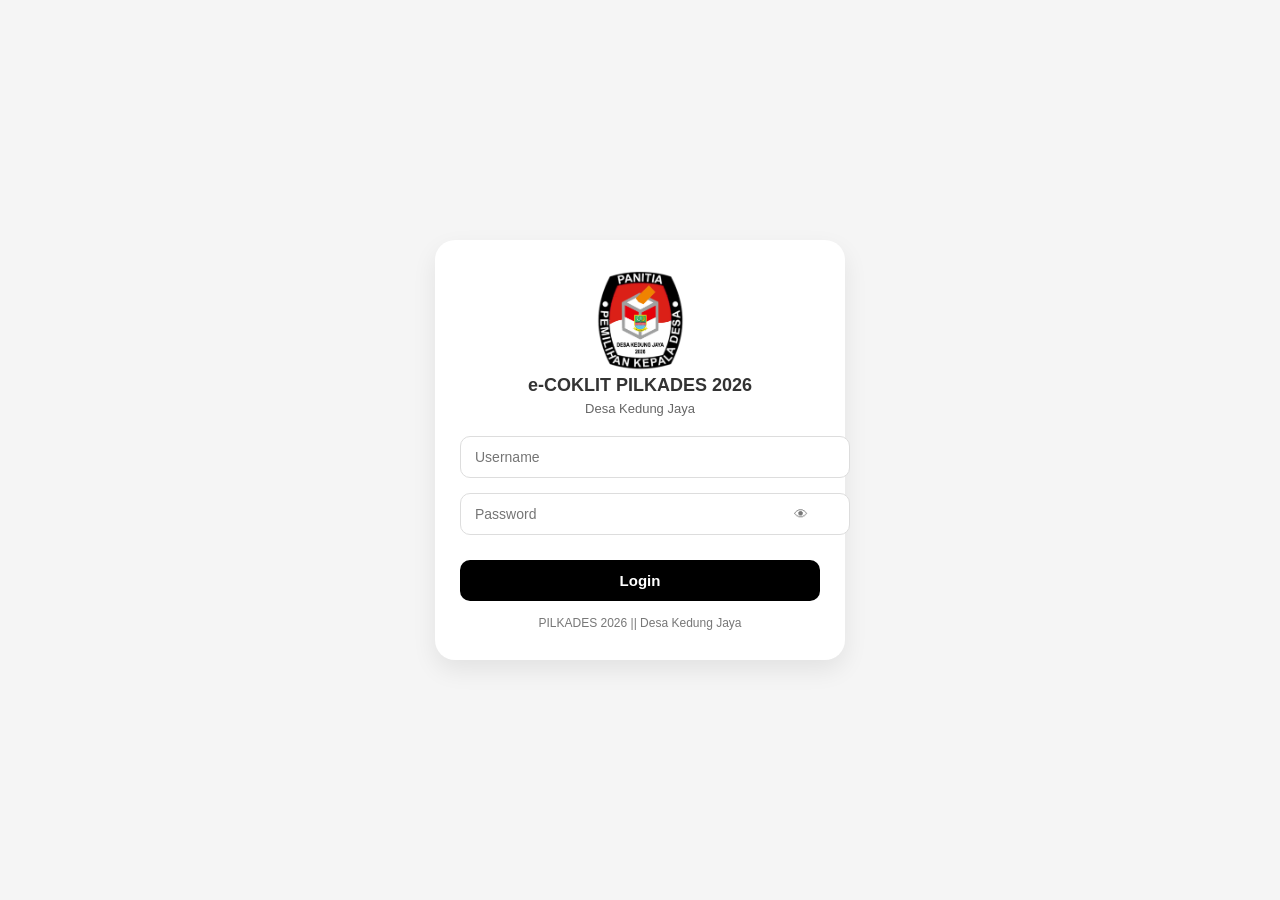
==== index.html @ 1c73fb92 "UPDATE" ====
<!doctype html>
<html lang="id">
  <head>
    <meta charset="utf-8" />
    <meta name="viewport" content="width=device-width, initial-scale=1" />

    <title>Database & e-COKLIT</title>

    <link rel="stylesheet" href="./style_coklit.css" />
    <link rel="stylesheet" href="./style_validasi.css" />

    <script src="api.js"></script>
  </head>

  <body class="login-mode">
    <!-- LOGIN -->
    <div id="loginWrapper">
      <div class="login-card">
        <div class="login-logo">
          <img src="logoPilkades.png" style="width: 100%" />
        </div>

        <div class="login-title">e-COKLIT PILKADES 2026</div>

        <div class="login-subtitle">Desa Kedung Jaya</div>

        <div class="login-input">
          <input id="username" type="text" placeholder="Username" />
        </div>

        <div class="login-input">
          <input id="password" type="password" placeholder="Password" />
          <span class="eye" onclick="togglePassword()">👁</span>
        </div>

        <button id="loginBtn" onclick="login()">Login</button>

        <div
          id="loginError"
          style="color: #dc2626; font-size: 12px; text-align: center"
        ></div>

        <div class="login-footer">PILKADES 2026 || Desa Kedung Jaya</div>
      </div>
    </div>

    <!-- APP -->
    <div id="appSection" style="display: none">
      <div id="layout"></div>
      <div id="modalLayout"></div>
      <div id="modalValidasi"></div>
    </div>

    <!-- JS MODULE -->
    <script src="state.js"></script>
    <script src="wilayah.js"></script>
    <script src="modal.js"></script>
    <script src="utils.js"></script>
    <script src="summary.js"></script>
    <script src="kk.js"></script>
    <script src="validation.js"></script>
    <script src="tervalidasi.js"></script>
    <script src="cetak_undangan.js"></script>
    <script src="petugas.js"></script>
    <script src="config.js"></script>
    <script src="anggota.js"></script>

    <!-- =========================
LOADER HTML (FIX)
========================= -->
    <script>
      function loadHTML(id, file, callback) {
        fetch(file)
          .then((res) => res.text())
          .then((html) => {
            document.getElementById(id).innerHTML = html;
            if (callback) callback();
          });
      }
    </script>

    <!-- =========================
APP LOGIC
========================= -->
    <script>
      /* =========================
SESSION
========================= */
      function checkSession() {
        const session = localStorage.getItem("userSession");

        if (session) {
          // 🔥 MATIKAN MODE LOGIN
          document.body.classList.remove("login-mode");

          loginWrapper.style.display = "none";
          appSection.style.display = "block";

          loadHTML("layout", "layout.html", () => {
            renderUser();

            loadHTML("modalLayout", "modal_layout.html", () => {
              loadHTML("modalValidasi", "modal_validasi.html", () => {
                console.log("🔥 SEMUA MODAL LOADED");
                initApp();
              });
            });
          });
        } else {
          // 🔥 AKTIFKAN MODE LOGIN
          document.body.classList.add("login-mode");

          loginWrapper.style.display = "flex"; // 🔥 bukan block
          appSection.style.display = "none";
        }
      }

      /* =========================
LOGIN
========================= */
      function login() {
        const user = username.value.trim();
        const pass = password.value.trim();

        const btn = loginBtn;
        const err = loginError;

        err.innerText = "";

        // VALIDASI
        if (!user || !pass) {
          err.innerText = "Username & password wajib";
          return;
        }

        // LOADING
        btn.innerHTML = "Loading...";
        btn.disabled = true;

        // DEBUG (hapus kalau sudah aman)
        console.log("LOGIN:", user, pass);

        apiGet("login", {
          username: user,
          password: pass,
        })
          .then((res) => {
            console.log("RESPONSE:", res);

            btn.innerHTML = "Login";
            btn.disabled = false;

            // HANDLE ERROR RESPONSE
            if (!res || res.success === undefined) {
              err.innerText = "Response tidak valid";
              return;
            }

            if (res.success) {
              // SIMPAN SESSION
              localStorage.setItem("userSession", JSON.stringify(res.user));

              // OPTIONAL: kasih delay dikit biar smooth
              setTimeout(() => {
                checkSession();
              }, 300);
            } else {
              err.innerText = "Username atau password salah";
            }
          })
          .catch((e) => {
            console.error("LOGIN ERROR:", e);

            btn.innerHTML = "Login";
            btn.disabled = false;

            err.innerText = "Server error";
          });
      }

      /* =========================
RENDER USER
========================= */
      function renderUser() {
        const session = JSON.parse(localStorage.getItem("userSession") || "{}");

        if (session.username) {
          const el = document.getElementById("userInfo");

          if (el) {
            el.innerText = `👤 ${session.username} (${session.role}) | RW ${session.rw} RT ${session.rt}`;
          }

          // 🔥 BATASI MENU UNTUK PETUGAS
          setTimeout(() => {
            if (session.role !== "ADMIN") {
              // ❌ sembunyikan menu petugas
              const menuPetugas = document.getElementById("menuPetugas");
              if (menuPetugas) menuPetugas.style.display = "none";

              // ❌ (opsional) sembunyikan pengaturan
              const menuPengaturan = document.getElementById("menuPengaturan");
              if (menuPengaturan) menuPengaturan.style.display = "none";
            }
          }, 300); // tunggu layout load dulu
        }
      }

      /* =========================
INIT APP (LOAD DATA)
========================= */
      function initApp() {
        apiGet("getSummary").then((res) => {
          if (!res) return;

          if (sm_total) sm_total.innerText = res.total || 0;
          if (sm_laki) sm_laki.innerText = res.laki || 0;
          if (sm_perempuan) sm_perempuan.innerText = res.perempuan || 0;

          if (sm_asli) sm_asli.innerText = res.asli || 0;
          if (sm_domisili) sm_domisili.innerText = res.domisili || 0;
          if (sm_kos) sm_kos.innerText = res.kos || 0;
        });
      }

      /* =========================
LOGOUT
========================= */
      function logout() {
        if (!confirm("Yakin logout?")) return;

        localStorage.removeItem("userSession");
        checkSession();
      }

      /* =========================
INIT
========================= */
      document.addEventListener("DOMContentLoaded", () => {
        checkSession();

        password.addEventListener("keypress", (e) => {
          if (e.key === "Enter") login();
        });
      });
    </script>

    <script>
      function togglePassword() {
        const input = document.getElementById("password");
        input.type = input.type === "password" ? "text" : "password";
      }
    </script>
  </body>
</html>
---- style_coklit.css ----
/* ======================
APP BASE
====================== */

html,
body {
  height: 100%;
  margin: 0;
  font-family: "Segoe UI", sans-serif;
  background: #f3f4f6;
  color: #333;
  overflow-x: hidden;
  overflow-y: auto;
}

/* ======================
HEADER
====================== */

.app-header {
  background: #d8232a;
  color: white;
  padding: 14px;
  display: flex;
  align-items: center;
  gap: 10px;
  box-shadow: 0 3px 10px rgba(0, 0, 0, 0.25);

  position: sticky;
  top: 0;
  z-index: 1000;
}

.app-left img {
  height: 42px;
}

.app-title {
  font-weight: 700;
  font-size: 15px;
  line-height: 1.2;
}

.app-title span {
  display: block;
  font-weight: 400;
  font-size: 11px;
  opacity: 0.9;
}

.app-user {
  margin-left: auto;
  font-size: 12px;
}

/* ======================
CONTENT
====================== */

.app-content {
  padding: 12px;
}

/* ======================
CARD
====================== */

.card {
  background: white;
  border-radius: 12px;
  padding: 14px;
  margin-bottom: 12px;
  box-shadow:
    0 1px 2px rgba(0, 0, 0, 0.08),
    0 4px 12px rgba(0, 0, 0, 0.08);
}

.card-search {
  padding: 16px;
}

.card-search h3 {
  margin-bottom: 10px;
}

.card-table {
  margin-top: 16px;
}

.search-row {
  display: flex;

  gap: 8px;
}

.search-row input {
  flex: 1;
}

.search-row button {
  width: 70px;
}

.header {
  display: flex;
  align-items: center;
  justify-content: space-between;
  margin-bottom: 8px;
}

.header h1 {
  font-size: 14px;
  margin: 0;
}

.lead {
  font-size: 11px;
  color: #777;
}

/* ======================
INPUT
====================== */

input,
select,
textarea {
  width: 100%;
  padding: 8px;
  border-radius: 8px;
  border: 1px solid #d1d5db;
  font-size: 12px;
}

input:focus,
select:focus {
  outline: none;
  border-color: #d8232a;
  box-shadow: 0 0 0 2px rgba(216, 35, 42, 0.15);
}

/* ======================
BUTTON
====================== */

.btn {
  background: linear-gradient(135deg, #d8232a, #ef4444);
  color: white;
  box-shadow: 0 6px 14px rgba(216, 35, 42, 0.3);
  transition: 0.2s;

  border: none;

  padding: 10px 14px;
  border-radius: 8px;

  font-size: 14px;
  cursor: pointer;
}

.btn.ghost {
  background: white;
  border: 1px solid #d8232a;
  color: #d8232a;
}

.btn:hover {
  opacity: 0.9;
  transform: translateY(-1px);
  transform: translateY(-1px);
  box-shadow: 0 8px 18px rgba(216, 35, 42, 0.4);
}

.btn:active {
  transform: scale(0.97);
}

/* ======================
TABLE
====================== */

.table-wrap {
  overflow: auto;
}

.table-wrap {
  overflow: auto;
}

table {
  width: 100%;
  border-collapse: collapse;
  font-size: 14px;
}

thead th {
  font-size: 15px;
  font-weight: 600;
}

tbody td {
  font-size: 14px;
}

th,
td {
  padding: 10px 12px;
  border-bottom: 1px solid #eee;
}

thead {
  background: #d8232a;
  color: white;
}

/* ======================
PAGINATION
====================== */

.pagination {
  display: flex;
  justify-content: center;
  gap: 6px;
  margin-top: 8px;
}

.pagination button {
  background: #d8232a;
  color: white;
  border: none;
  padding: 5px 8px;
  border-radius: 6px;
  font-size: 11px;
}

/* ======================
MODAL
====================== */

.modal-overlay {
  position: fixed;
  top: 0;
  left: 0;
  width: 100%;
  height: 100%;
  backdrop-filter: blur(6px);
  background: rgba(0, 0, 0, 0.35);
  display: flex;
  align-items: center;
  justify-content: center;
  z-index: 999;
}

.modal-premium {
  background: white;
  border-radius: 18px;
  box-shadow: 0 20px 40px rgba(0, 0, 0, 0.25);
  animation: modalPop 0.25s ease;
  width: 95%;
  max-width: 420px;
  overflow: hidden;
}

.modal-premium {
  border-radius: 18px;
}

.modal-premium-header {
  background: linear-gradient(135deg, #d8232a, #ef4444);
  color: white;
  padding: 14px 16px;
  display: flex;
  justify-content: space-between;
  font-size: 15px;
  font-weight: 600;
  letter-spacing: 0.3px;
}

.modal-premium-body {
  padding: 14px;
  max-height: 70vh;
  overflow: auto;
}

.modal-premium-footer {
  display: flex;
  gap: 8px;
  padding: 12px;
}

.modal-premium-footer select {
  flex: 1;
}

.modal-premium-footer .btn {
  padding: 10px 14px;
  border-radius: 10px;
  font-weight: 600;
}

/* ======================
SUMMARY GRID (E-COKLIT)
====================== */

.summary-grid {
  background: linear-gradient(135deg, #f7e6cd 0%, #efd2ab 50%, #e8c297 100%);
  border-radius: 18px;
  padding: 16px;
  display: grid;
  grid-template-columns: 1fr 1fr;
  gap: 16px;
  position: relative;
  overflow: hidden;
  box-shadow: 0 4px 12px rgba(0, 0, 0, 0.08);
}

/* BACKGROUND SHAPE */

.summary-grid::before {
  content: "";
  position: absolute;
  width: 300px;
  height: 300px;
  background: radial-gradient(
    circle,
    rgba(255, 255, 255, 0.35) 0%,
    rgba(255, 255, 255, 0.15) 40%,
    transparent 70%
  );
  top: -120px;
  right: -120px;
  border-radius: 50%;
}

.summary-grid::after {
  content: "";
  position: absolute;
  width: 260px;
  height: 260px;
  background: radial-gradient(
    circle,
    rgba(255, 255, 255, 0.3) 0%,
    rgba(255, 255, 255, 0.1) 40%,
    transparent 70%
  );
  bottom: -120px;
  left: -120px;
  border-radius: 50%;
}

.summary-grid * {
  position: relative;
  z-index: 2;
}

/* ======================
SUMMARY COLUMN
====================== */

.summary-column {
  background: linear-gradient(135deg, #f8e8cf 0%, #efd6b3 50%, #e9c79b 100%);
  border-radius: 16px;
  padding: 16px;
  position: relative;
  overflow: hidden;
  box-shadow: 0 6px 14px rgba(0, 0, 0, 0.08);
}

.summary-column h3 {
  margin-bottom: 10px;
}

/* ======================
SUMMARY LIST
====================== */

.summary-list {
  display: flex;
  flex-direction: column;
  gap: 10px;
}

/* ======================
SUMMARY ITEM
====================== */

.summary-item {
  display: flex;
  align-items: center;
  justify-content: space-between;
  padding: 10px 12px;
  background: #f3f4f6;
  border-radius: 8px;
  font-size: 14px;
}

.summary-item .icon {
  font-size: 18px;
  margin-right: 8px;
}

.summary-item .label {
  flex: 1;
  margin-left: 6px;
}

.summary-item .value {
  font-weight: 700;
  font-size: 16px;
  color: #111;
}

.header-kk {
  display: flex;

  justify-content: space-between;

  align-items: center;

  margin-bottom: 12px;
}

.header-kk h2 {
  margin: 0;
  font-size: 18px;
}

.header-kk p {
  margin: 2px 0 0 0;
  font-size: 12px;
  color: #777;
}

.btn-primary {
  background: #d8232a;

  color: white;

  border: none;

  padding: 8px 14px;

  border-radius: 8px;

  cursor: pointer;
}

.summary-grid {
  margin-top: 10px;

  margin-bottom: 16px;
}

.container {
  padding: 14px;
}

/* ======================
MOBILE
====================== */

.app-wrapper {
  width: 100%;
  max-width: 420px;
  margin: auto;

  background: #f3f4f6;
  min-height: 100vh;

  box-shadow: 0 0 20px rgba(0, 0, 0, 0.15);

  display: flex;
  flex-direction: column;
}

/* ======================
TABLET
====================== */

@media (min-width: 600px) {
  .app-wrapper {
    max-width: 700px;
  }
}

/* ======================
DESKTOP
====================== */

@media (min-width: 1024px) {
  .app-wrapper {
    max-width: 1000px;
  }
}

/* ======================
TABLE IMPROVEMENT
====================== */

tbody tr:hover {
  background: #fafafa;
}

/* ======================
BUTTON HOVER
====================== */

.btn:hover {
  opacity: 0.9;
}

.btn.ghost:hover {
  background: #fff5f5;
}

/* ======================
READONLY FIELD
====================== */

.readonly-field {
  background: #f9fafb;
  color: #666;
}

/* ======================
MODAL TITLE FLEX
====================== */

.modal-title-flex {
  display: flex;
  align-items: center;
  gap: 8px;
}

.modal-icon {
  width: 30px;
  height: 30px;
  border-radius: 50%;
  display: flex;
  align-items: center;
  justify-content: center;
  background: white;
  color: #d8232a;
  font-size: 16px;
}

/* ======================
LOADING OVERLAY
====================== */

.loading-overlay {
  position: fixed;
  top: 0;
  left: 0;
  width: 100%;
  height: 100%;
  background: rgba(255, 255, 255, 0.85);
  display: none;
  align-items: center;
  justify-content: center;
  z-index: 2000;
}

/* ======================
LOADER
====================== */

.loader {
  width: 36px;
  height: 36px;
  border: 4px solid #eee;
  border-top: 4px solid #d8232a;
  border-radius: 50%;
  animation: spin 0.8s linear infinite;
}

@keyframes spin {
  to {
    transform: rotate(360deg);
  }
}

/* ======================
TOAST SUCCESS
====================== */

.toast {
  position: fixed;

  top: 20px;
  right: 20px;

  background: #16a34a;
  color: white;

  padding: 10px 16px;

  border-radius: 8px;
  font-size: 13px;

  box-shadow: 0 6px 18px rgba(0, 0, 0, 0.25);

  opacity: 0;
  transform: translateY(-10px);

  transition: all 0.25s ease;

  z-index: 9999;
}

.toast.show {
  opacity: 1;
  transform: translateY(0);
}

/* ======================
SCROLL TABLE MOBILE
====================== */

.table-wrap {
  overflow-x: auto;
  -webkit-overflow-scrolling: touch;
}

/* ======================
MODAL ANIMATION
====================== */

.modal-premium {
  animation: modalPop 0.2s ease;
}

@keyframes modalPop {
  from {
    transform: scale(0.9);
    opacity: 0;
  }
  to {
    transform: scale(1);
    opacity: 1;
  }
}

/* ================= TAB MENU ================= */

.tab-menu {
  display: flex;
  gap: 10px;
  padding: 10px 14px;
  background: #f3f4f6;

  overflow-x: auto;
  white-space: nowrap;

  position: sticky;
  top: 80px;
  z-index: 900;
}
/* hide scrollbar chrome */
.tab-menu::-webkit-scrollbar {
  display: none;
}

/* ================= TAB BUTTON ================= */

.tab-btn {
  flex: 0 0 auto; /* tombol tidak mengecil */
  border: none;
  background: white;
  padding: 10px 16px;
  border-radius: 12px;
  cursor: pointer;
  font-size: 13px;
  font-weight: 600;
  color: #444;
  display: flex;
  align-items: center;
  gap: 6px;
  box-shadow: 0 2px 6px rgba(0, 0, 0, 0.08);
  transition: all 0.2s ease;
  scroll-snap-align: start; /* snap posisi */
}

/* hover */

.tab-btn:hover {
  background: #fff5f5;
  color: #d8232a;
  transform: translateY(-1px);
}

/* active */

.tab-btn.active {
  background: #d8232a;
  color: white;
  box-shadow: 0 6px 14px rgba(216, 35, 42, 0.35);
  transform: translateY(-1px);
}

/* ================= TAB CONTENT ================= */

.tab-content {
  display: none;
  animation: tabFade 0.25s ease;
}

.tab-content.active {
  display: block;
}

.tab-btn:active {
  transform: scale(0.96);
}

/* ================= ANIMATION ================= */

@keyframes tabFade {
  from {
    opacity: 0;
    transform: translateY(6px);
  }

  to {
    opacity: 1;
    transform: translateY(0);
  }
}

/* BADGE STATUS COKLIT */

.badge-selesai {
  background: #16a34a;
  color: white;
  font-size: 11px;
  padding: 4px 8px;
  border-radius: 6px;
  display: inline-block;
  font-weight: 600;
}

.badge-belum {
  background: #fee2e2;
  color: #dc2626;
  font-size: 11px;
  padding: 4px 8px;
  border-radius: 6px;
  display: inline-block;
  font-weight: 600;
}

.filter-validasi {
  display: flex;
  gap: 8px;
  margin-bottom: 10px;
}

.filter-btn {
  border: none;
  padding: 6px 10px;
  border-radius: 8px;
  background: #e5e7eb;
  font-size: 12px;
  cursor: pointer;
}

.filter-btn.active {
  background: #d8232a;
  color: white;
}

/* ======================
LOGIN SCREEN MODERN
====================== */
/* ================= LOGIN STYLE NEW ================= */

body.login-mode {
  background: #f5f5f5;
  margin: 0;
  height: 100vh;

  display: flex;
  align-items: center;
  justify-content: center;
}

body.login-mode #loginWrapper {
  flex: 1;
  display: flex !important;
  align-items: center;
  justify-content: center;
}

/* wrapper center */
#loginWrapper {
  flex: 1;
  display: flex;
  align-items: center;
  justify-content: center;
}

/* card */
.login-card {
  width: 100%;
  max-width: 360px;
  background: white;
  border-radius: 20px;
  padding: 30px 25px;
  box-shadow: 0 10px 25px rgba(0, 0, 0, 0.08);
  text-align: center;
}

/* logo */
.login-logo {
  width: 90px;
  height: 90px;
  margin: auto;
  margin-bottom: 15px;
  background: transparent;
  font-size: 40px;
}

/* title */
.login-title {
  font-size: 18px;
  font-weight: 700;
  margin-bottom: 5px;
}

/* subtitle */
.login-subtitle {
  font-size: 13px;
  color: #666;
  margin-bottom: 20px;
}

/* input wrapper */
.login-input {
  position: relative;
  margin-bottom: 15px;
}

/* input */
.login-input input {
  width: 100%;
  padding: 12px 14px;
  border-radius: 10px;
  border: 1px solid #ddd;
  font-size: 14px;
  outline: none;
}

/* focus */
.login-input input:focus {
  border-color: #999;
}

/* eye icon */
.login-input .eye {
  position: absolute;
  right: 12px;
  top: 50%;
  transform: translateY(-50%);
  cursor: pointer;
  font-size: 14px;
  color: #777;
}

/* button */
#loginBtn {
  width: 100%;
  padding: 12px;
  border-radius: 10px;
  border: none;
  background: black;
  color: white;
  font-size: 15px;
  font-weight: 600;
  margin-top: 10px;
  cursor: pointer;
}

#loginBtn:hover {
  opacity: 0.9;
}

/* footer */
.login-footer {
  font-size: 12px;
  color: #777;
  margin-top: 15px;
}

@keyframes loginPop {
  from {
    transform: translateY(20px);
    opacity: 0;
  }
  to {
    transform: translateY(0);
    opacity: 1;
  }
}

.login-logo img {
  width: 100%;
  max-width: 100px;
  margin: auto;
  display: block;
}

/* ======================
LOGIN BUTTON LOADING
====================== */

body.login-mode .login-card button.loading {
  pointer-events: none;
  opacity: 0.8;

  display: flex;
  align-items: center;
  justify-content: center;
  gap: 8px;

  margin: 0;
  height: auto; /* FIX */
}

.login-spinner {
  width: 16px;
  height: 16px;

  border: 2px solid rgba(255, 255, 255, 0.4);
  border-top: 2px solid white;

  border-radius: 50%;

  animation: spin 0.6s linear infinite;
}

@keyframes spin {
  to {
    transform: rotate(360deg);
  }
}
---- style_validasi.css ----
.validasi-card {
  background: white;
  border-radius: 12px;

  padding: 14px;
  margin-bottom: 12px;

  box-shadow: 0 3px 10px rgba(0, 0, 0, 0.1);
}

.validasi-card h4 {
  margin: 0 0 6px 0;
  font-size: 15px;
}

.validasi-info {
  font-size: 12px;
  color: #555;

  margin-bottom: 8px;
}

.validasi-footer {
  display: flex;
  justify-content: space-between;
  align-items: center;
}

/* ================= VALIDASI CARD PREMIUM ================= */

.validasi-card {
  background: white;
  border-radius: 14px;

  padding: 16px;
  margin-bottom: 14px;

  box-shadow: 0 6px 18px rgba(0, 0, 0, 0.08);
  border-left: 5px solid #d8232a;

  transition: 0.2s;
}

.validasi-card:hover {
  transform: translateY(-2px);
  box-shadow: 0 8px 24px rgba(0, 0, 0, 0.12);
}

.validasi-header {
  display: flex;
  align-items: center;
  gap: 10px;
  margin-bottom: 10px;
}

.validasi-avatar {
  width: 40px;
  height: 40px;
  border-radius: 50%;

  background: #ffe4e6;

  display: flex;
  align-items: center;
  justify-content: center;

  font-size: 20px;
}

.validasi-name {
  font-size: 16px;
  font-weight: 600;
  color: #222;
}

.validasi-grid {
  display: grid;
  grid-template-columns: 1fr 1fr;
  gap: 6px;

  font-size: 13px;
  color: #555;

  margin-bottom: 12px;
}

.badge-status {
  display: inline-block;

  padding: 4px 8px;

  border-radius: 6px;

  font-size: 11px;
  font-weight: 600;

  background: #fff1f2;
  color: #d8232a;
}

.btn-coklit {
  background: #d8232a;
  color: white;

  border: none;

  padding: 6px 12px;

  border-radius: 8px;

  font-size: 12px;

  cursor: pointer;
}

.btn-coklit:hover {
  opacity: 0.9;
}

/* ================= KK GROUP ================= */

.kk-group {
  background: white;
  border-radius: 14px;
  padding: 16px;
  margin-bottom: 18px;
  box-shadow: 0 6px 18px rgba(0, 0, 0, 0.08);
  border-left: 6px solid #d8232a;
}

.kk-header {
  display: flex;
  justify-content: space-between;
  align-items: center;
  margin-bottom: 10px;
}

.kk-title {
  font-weight: 700;
  font-size: 15px;
}

.kk-progress {
  font-size: 12px;
  color: #555;
}

.progress-bar {
  height: 6px;
  background: #eee;
  border-radius: 4px;
  overflow: hidden;
  margin-top: 4px;
}

.progress-fill {
  height: 100%;
  background: #d8232a;
}

/* ================= ANGGOTA ================= */

.anggota-item {
  display: flex;
  justify-content: space-between;
  align-items: center;
  padding: 10px;
  border-radius: 10px;
  background: #f9fafb;
  margin-top: 8px;
}

.anggota-info {
  font-size: 13px;
}

.anggota-name {
  font-weight: 600;
}

.search-validasi {
  margin-bottom: 10px;
}

.search-validasi input {
  width: 100%;
  padding: 8px 10px;
  border-radius: 8px;
  border: 1px solid #ddd;
  font-size: 13px;
}

.ket-validasi {
  margin-top: 4px;
  font-size: 12px;
  color: #555;
  background: #fff3cd;
  padding: 4px 6px;
  border-radius: 6px;
  display: inline-block;
}

.badge-tersaring {
  background: #facc15;
  color: #333;
  font-size: 11px;
  padding: 4px 8px;
  border-radius: 6px;
  font-weight: 600;
}

.form-group {
  margin-bottom: 10px;
}

.form-group label {
  display: block;
  font-size: 12px;
  color: #64748b;
  margin-bottom: 3px;
}

.form-group input {
  width: 100%;
  padding: 6px 8px;
  border: 1px solid #ddd;
  border-radius: 6px;
  background: #f9fafb;
}

.form-grid {
  display: grid;
  grid-template-columns: 1fr 1fr;
  gap: 12px;
}

.form-grid input,
.form-grid select {
  background: #f9fafb;
  border: 1px solid #e5e7eb;
  border-radius: 8px;
  padding: 8px;
  font-size: 13px;

  transition: all 0.2s ease;
}

.form-grid input:focus,
.form-grid select:focus {
  background: white;
  border-color: #d8232a;
  box-shadow: 0 0 0 2px rgba(216, 35, 42, 0.15);
}

.form-grid label {
  font-size: 11px;
  color: #6b7280;
  margin-bottom: 2px;
  display: block;
}

#f_nohp {
  background: #fff7ed;
  border: 1px solid #fdba74;
}

.field-check {
  display: flex;
  align-items: center;
  gap: 6px;
}

.field-check input[type="checkbox"] {
  transform: scale(1.2);
}

button:disabled {
  opacity: 0.5;
  cursor: not-allowed;
}

.modal-premium {
  position: relative;
  z-index: 2;
}

.modal-overlay {
  z-index: 99999 !important;
}

.summary-grid {
  z-index: 1;
}

select#statusCoklit {
  background: #fef2f2;
  border: 1px solid #fecaca;
}

/* ================= MODAL ================= */
.modal-print {
  position: fixed;
  top: 0;
  left: 0;
  width: 100%;
  height: 100%;
  background: rgba(0, 0, 0, 0.6);
  display: none;
  justify-content: center;
  align-items: center;
  z-index: 9999;
}

.modal-content-print {
  background: white;
  width: 90%;
  max-width: 800px;
  height: 90%;
  overflow: auto;
  border-radius: 10px;
  padding: 20px;
}

.modal-header {
  display: flex;
  justify-content: space-between;
  margin-bottom: 10px;
}

.modal-footer {
  margin-top: 15px;
  text-align: right;
}

/* ================= SURAT ================= */
.surat {
  position: relative;
  font-family: "Times New Roman", serif;
  font-size: 13.5px;
  line-height: 1.3;
  padding: 20px;
  color: #000;
}

/* WATERMARK */
.wm {
  position: absolute;
  top: 45%;
  left: 50%;
  transform: translate(-50%, -50%);
  font-size: 70px;
  color: rgba(0, 0, 0, 0.035);
}

/* HEADER */
.header {
  display: flex;
  align-items: center;
  gap: 8px;
}

.logo {
  width: 50px;
}

.header-text {
  text-align: center;
  flex: 1;
}

.header-text h2 {
  margin: 0;
  font-size: 15px;
  font-weight: bold;
}

.header-text h3 {
  margin: 1px 0;
  font-size: 13px;
}

.header-text p {
  margin: 0;
  font-size: 11px;
}

/* GARIS */
.line {
  border-top: 2px solid #000;
  margin: 5px 0 8px;
}

/* JUDUL */
.judul {
  text-align: center;
  font-weight: bold;
  text-decoration: underline;
  margin: 6px 0;
  font-size: 14px;
}

/* PARAGRAF */
p {
  margin: 2px 0;
}

/* TABLE */
table {
  margin-top: 4px;
}

table td,
table th {
  padding: 3px 5px;
  font-size: 13px;
}

/* TPS */
.info-tps {
  margin-top: 8px;
  padding: 6px;
  border: 1px solid #000;
}

.info-tps p {
  margin: 2px 0;
}

/* TTD */
.ttd {
  margin-top: 30px;
  text-align: right;
}

.ttd p {
  margin: 1px 0;
}

/* ================= PRINT FIX ================= */
@media print {
  /* 🔥 sembunyikan semua selain area print */
  body * {
    visibility: hidden;
  }

  #printArea,
  #printArea * {
    visibility: visible;
  }

  #printArea {
    position: absolute;
    top: 0;
    left: 0;
    width: 100%;
  }

  /* 🔥 hilangkan UI modal */
  .modal-content-print {
    overflow: visible !important;
    height: auto !important;
    box-shadow: none !important;
  }

  .modal-header,
  .modal-footer {
    display: none !important;
  }

  /* 🔥 PAGE BREAK (VERSI BARU + FALLBACK) */
  .page-break {
    break-after: page;
    page-break-after: always;
  }

  /* 🔥 BATASI TINGGI BIAR GAK KEPOTONG */
  .surat {
    height: 260mm;
    overflow: hidden;
    font-size: 12.5px;
    line-height: 1.25;
  }

  /* 🔥 JANGAN PECAH TABLE & TPS */
  table {
    page-break-inside: avoid;
  }

  .info-tps {
    page-break-inside: avoid;
  }

  /* 🔥 HILANGKAN SCROLLBAR */
  html,
  body {
    overflow: visible !important;
  }

  ::-webkit-scrollbar {
    display: none;
  }
}

.btn-pdf {
  background: #4caf50;
  color: white;
  border: none;
  padding: 6px 10px;
  border-radius: 6px;
  cursor: pointer;
}

.btn-pdf:hover {
  background: #388e3c;
}

/* 🔥 SETTING KERTAS */
@page {
  size: A4;
  margin: 10mm;
}

@page {
  size: A4;
  margin: 15mm;
}

.btn-pdf-link {
  background: #4caf50;
  color: white;
  padding: 6px 10px;
  border-radius: 6px;
  text-decoration: none;
  font-size: 12px;
}

.modal-pdf {
  display: none;
  position: fixed;
  top: 0;
  left: 0;
  width: 100%;
  height: 100%;
  background: rgba(0, 0, 0, 0.7);
  z-index: 9999;
}

.modal-content-pdf {
  position: absolute;
  top: 5%;
  left: 5%;
  width: 90%;
  height: 90%;
  background: white;
  border-radius: 10px;
  overflow: hidden;
  display: flex;
  flex-direction: column;
}

.modal-header {
  background: #333;
  color: white;
  padding: 10px;
  display: flex;
  justify-content: space-between;
}

.modal-header button {
  background: red;
  color: white;
  border: none;
  padding: 5px 10px;
  cursor: pointer;
}

#iframePDF {
  flex: 1;
  width: 100%;
}

@keyframes modalPop {
  from {
    transform: scale(0.92);
    opacity: 0;
  }
  to {
    transform: scale(1);
    opacity: 1;
  }
}

/* ================= BUTTON AKSI MODERN ================= */

.btn {
  border: none;
  padding: 6px 12px;
  border-radius: 8px;
  font-size: 12px;
  cursor: pointer;
  transition: all 0.2s ease;
}

/* DETAIL */
.btn-detail {
  background: #ef4444;
  color: white;
}

.btn-detail:hover {
  background: #dc2626;
  transform: translateY(-1px);
}

/* PDF */
.btn-pdf-link {
  background: #22c55e;
  color: white;
}

.btn-pdf-link:hover {
  background: #16a34a;
  transform: translateY(-1px);
}

/* CETAK */
.btn-print {
  background: #e5e7eb;
  color: #111;
}

.btn-print:hover {
  background: #d1d5db;
}

/* WA */
.btn-wa {
  background: #25d366;
  color: white;
}

.btn-wa:hover {
  background: #1da851;
  transform: translateY(-1px);
}

/* SPACING BIAR RAPI */
td button {
  margin-right: 4px;
}

/* PDF SUDAH JADI (PREVIEW) */
.btn-pdf-ready {
  background: #16a34a; /* hijau tua */
  color: white;
}

.btn-pdf-ready:hover {
  background: #15803d;
  transform: translateY(-1px);
}

/* PDF BELUM (GENERATE) */
.btn-pdf-generate {
  background: #f59e0b; /* kuning/orange */
  color: white;
}

.btn-pdf-generate:hover {
  background: #d97706;
  transform: translateY(-1px);
}

/* default desktop */
.table-view {
  display: block;
}

.card-view {
  display: none;
}

/* mobile */
@media (max-width: 768px) {
  .table-view {
    display: none;
  }

  .card-view {
    display: block;
  }
}

/* default desktop */
#cardTervalidasi {
  display: none;
}

/* mobile */
@media (max-width: 768px) {
  #tableTervalidasi {
    display: none;
  }
  #cardTervalidasi {
    display: block;
  }
}

/* search */
.input-search {
  margin: 10px 0;
  padding: 8px;
  width: 100%;
  max-width: 300px;
}

/* card */
.card-item {
  background: #fff;
  padding: 10px;
  margin-bottom: 10px;
  border-radius: 10px;
}

/* pagination */
.pagination {
  margin-top: 15px;
  text-align: center;
}

.pagination button {
  margin: 3px;
  padding: 6px 10px;
  border: none;
  cursor: pointer;
}

.pagination .active {
  background: red;
  color: white;
}

/* responsive */
#cardTervalidasi {
  display: none;
}

@media (max-width: 768px) {
  #tableTervalidasi {
    display: none;
  }

  #cardTervalidasi {
    display: block;
  }
}

.confirm-overlay {
  position: fixed;
  top: 0;
  left: 0;
  width: 100%;
  height: 100%;
  background: rgba(0, 0, 0, 0.5);
  display: none;
  justify-content: center;
  align-items: center;
  z-index: 9999;
}

.confirm-box {
  background: #fff;
  padding: 20px;
  border-radius: 12px;
  text-align: center;
  width: 300px;
}

.confirm-actions {
  margin-top: 15px;
  display: flex;
  justify-content: space-between;
}

.btn-ok {
  background: #e74c3c;
  color: #fff;
  border: none;
  padding: 8px 15px;
  border-radius: 6px;
}

.btn-cancel {
  background: #bdc3c7;
  border: none;
  padding: 8px 15px;
  border-radius: 6px;
}
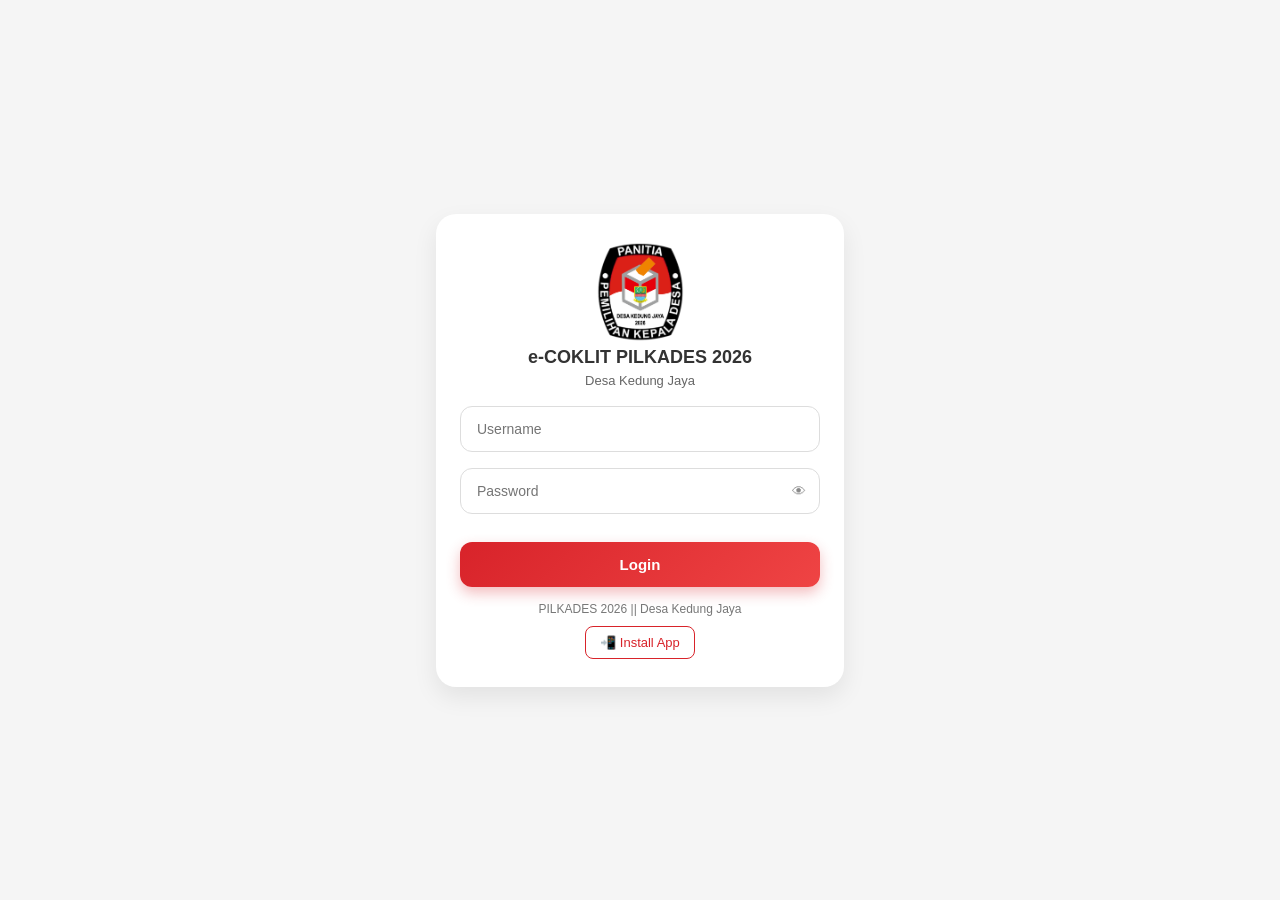
==== commit 7215b7ed: "bismillah" ====
--- a/index.html
+++ b/index.html
@@ -3,6 +3,11 @@
   <head>
     <meta charset="utf-8" />
     <meta name="viewport" content="width=device-width, initial-scale=1" />
+    <meta name="mobile-web-app-capable" content="yes" />
+    <meta name="apple-mobile-web-app-capable" content="yes" />
+    <meta name="apple-mobile-web-app-status-bar-style" content="default" />
+    <link rel="manifest" href="manifest.json" />
+    <meta name="theme-color" content="#d8232a" />
 
     <title>Database & e-COKLIT</title>
 
@@ -41,6 +46,10 @@
         ></div>
 
         <div class="login-footer">PILKADES 2026 || Desa Kedung Jaya</div>
+
+        <div class="install-wrapper">
+          <button id="installBtn" class="btn-install">📲 Install App</button>
+        </div>
       </div>
     </div>
 
@@ -70,11 +79,15 @@
 ========================= -->
     <script>
       function loadHTML(id, file, callback) {
-        fetch(file)
+        fetch(file, { cache: "force-cache" })
           .then((res) => res.text())
           .then((html) => {
             document.getElementById(id).innerHTML = html;
             if (callback) callback();
+          })
+          .catch(() => {
+            document.getElementById(id).innerHTML =
+              "<p style='text-align:center'>⚠️ Offline mode</p>";
           });
       }
     </script>
@@ -174,7 +187,11 @@
             btn.innerHTML = "Login";
             btn.disabled = false;
 
-            err.innerText = "Server error";
+            if (!navigator.onLine) {
+              err.innerText = "📡 Tidak ada koneksi internet";
+            } else {
+              err.innerText = "⚠️ Server error";
+            }
           });
       }
 
@@ -251,5 +268,36 @@
         input.type = input.type === "password" ? "text" : "password";
       }
     </script>
+    <script>
+      window.addEventListener("load", () => {
+        if ("serviceWorker" in navigator) {
+          navigator.serviceWorker
+            .register("service-worker.js")
+            .then(() => console.log("✅ SW registered"))
+            .catch((err) => console.error("❌ SW gagal:", err));
+        }
+      });
+
+      let deferredPrompt;
+
+      const installBtn = document.getElementById("installBtn");
+
+      window.addEventListener("beforeinstallprompt", (e) => {
+        e.preventDefault();
+        deferredPrompt = e;
+
+        if (installBtn) installBtn.style.display = "block";
+      });
+
+      if (installBtn) {
+        installBtn.addEventListener("click", () => {
+          if (!deferredPrompt) return;
+          deferredPrompt.prompt();
+          deferredPrompt.userChoice.then(() => {
+            installBtn.style.display = "none";
+          });
+        });
+      }
+    </script>
   </body>
 </html>
--- a/style_coklit.css
+++ b/style_coklit.css
@@ -18,21 +18,32 @@
 ====================== */
 
 .app-header {
-  background: #d8232a;
+  background: linear-gradient(135deg, #7f1d1d, #b91c1c, #dc2626);
   color: white;
   padding: 14px;
   display: flex;
   align-items: center;
   gap: 10px;
-  box-shadow: 0 3px 10px rgba(0, 0, 0, 0.25);
+  box-shadow: 0 4px 14px rgba(0, 0, 0, 0.35);
 
   position: sticky;
   top: 0;
-  z-index: 1000;
-}
-
+  z-index: 2000;
+}
+
+/* HEADER LOGO */
 .app-left img {
-  height: 42px;
+  height: 45px; /* tinggi fix */
+  width: auto; /* biar gak gepeng */
+  object-fit: contain;
+  border-radius: 8px;
+
+  display: block;
+}
+
+.app-left {
+  display: flex;
+  align-items: center;
 }
 
 .app-title {
@@ -51,6 +62,12 @@
 .app-user {
   margin-left: auto;
   font-size: 12px;
+  position: relative;
+  z-index: 3000;
+}
+
+.tab-menu::before {
+  pointer-events: none;
 }
 
 /* ======================
@@ -232,9 +249,8 @@
   border-radius: 6px;
   font-size: 11px;
 }
-
-/* ======================
-MODAL
+/* ======================
+MODAL (FINAL CLEAN)
 ====================== */
 
 .modal-overlay {
@@ -243,59 +259,108 @@
   left: 0;
   width: 100%;
   height: 100%;
+
   backdrop-filter: blur(6px);
   background: rgba(0, 0, 0, 0.35);
+
   display: flex;
   align-items: center;
   justify-content: center;
-  z-index: 999;
-}
-
+
+  z-index: 999; /* 🔥 cukup, jangan terlalu tinggi */
+}
+
+/* CONTAINER MODAL */
 .modal-premium {
   background: white;
   border-radius: 18px;
-  box-shadow: 0 20px 40px rgba(0, 0, 0, 0.25);
-  animation: modalPop 0.25s ease;
+
   width: 95%;
   max-width: 420px;
+  max-height: 90vh; /* 🔥 penting biar gak kepotong */
+
+  display: flex;
+  flex-direction: column; /* 🔥 bikin header-body-footer rapi */
+
   overflow: hidden;
-}
-
-.modal-premium {
-  border-radius: 18px;
-}
-
+
+  box-shadow: 0 20px 40px rgba(0, 0, 0, 0.25);
+
+  animation: modalPop 0.2s ease;
+}
+
+/* HEADER */
 .modal-premium-header {
   background: linear-gradient(135deg, #d8232a, #ef4444);
   color: white;
+
   padding: 14px 16px;
+
   display: flex;
   justify-content: space-between;
+  align-items: center;
+
   font-size: 15px;
   font-weight: 600;
-  letter-spacing: 0.3px;
-}
-
+
+  position: sticky; /* 🔥 biar gak hilang */
+  top: 0;
+  z-index: 10;
+}
+
+/* BODY */
 .modal-premium-body {
+  flex: 1; /* 🔥 ambil sisa space */
   padding: 14px;
-  max-height: 70vh;
-  overflow: auto;
-}
-
+
+  overflow-y: auto; /* 🔥 scroll isi */
+  -webkit-overflow-scrolling: touch;
+}
+
+/* FOOTER */
 .modal-premium-footer {
   display: flex;
-  gap: 8px;
-  padding: 12px;
-}
-
+  gap: 10px;
+
+  padding: 14px;
+
+  background: #f9fafb;
+
+  position: sticky; /* 🔥 tombol selalu terlihat */
+  bottom: 0;
+  z-index: 10;
+
+  border-top: 2px solid #eee;
+}
+
+/* SELECT */
 .modal-premium-footer select {
   flex: 1;
 }
 
+/* BUTTON */
 .modal-premium-footer .btn {
   padding: 10px 14px;
   border-radius: 10px;
-  font-weight: 600;
+  font-weight: 700;
+  font-size: 14px;
+  font-weight: 700;
+}
+
+/* ======================
+MOBILE FIX
+====================== */
+
+@media (max-width: 600px) {
+  .modal-premium {
+    width: 95%;
+    max-width: 100%;
+    border-radius: 14px;
+  }
+
+  .modal-premium-body {
+    padding: 12px;
+  }
 }
 
 /* ======================
@@ -549,6 +614,7 @@
 ====================== */
 
 .loading-overlay {
+  pointer-events: none;
   position: fixed;
   top: 0;
   left: 0;
@@ -561,6 +627,11 @@
   z-index: 2000;
 }
 
+.loading-overlay.show {
+  display: flex;
+  pointer-events: auto; /* aktif cuma saat loading */
+}
+
 /* ======================
 LOADER
 ====================== */
@@ -587,30 +658,31 @@
 .toast {
   position: fixed;
 
-  top: 20px;
-  right: 20px;
+  bottom: 20px; /* 🔥 pindah ke bawah */
+  right: 50%; /* 🔥 center horizontal */
+  transform: translateX(50%);
 
   background: #16a34a;
   color: white;
 
   padding: 10px 16px;
-
-  border-radius: 8px;
+  border-radius: 10px;
   font-size: 13px;
 
   box-shadow: 0 6px 18px rgba(0, 0, 0, 0.25);
 
   opacity: 0;
-  transform: translateY(-10px);
-
   transition: all 0.25s ease;
 
   z-index: 9999;
+
+  max-width: 90%; /* 🔥 biar gak kepanjangan */
+  text-align: center;
 }
 
 .toast.show {
   opacity: 1;
-  transform: translateY(0);
+  transform: translateX(50%) translateY(-5px);
 }
 
 /* ======================
@@ -647,15 +719,19 @@
   display: flex;
   gap: 10px;
   padding: 10px 14px;
-  background: #f3f4f6;
+
+  background: linear-gradient(135deg, #7f1d1d, #dc2626); /* 🔥 nyatu header */
 
   overflow-x: auto;
   white-space: nowrap;
 
   position: sticky;
   top: 80px;
-  z-index: 900;
-}
+  z-index: 800;
+  scrollbar-width: none;
+  scroll-snap-type: x mandatory;
+}
+
 /* hide scrollbar chrome */
 .tab-menu::-webkit-scrollbar {
   display: none;
@@ -664,37 +740,42 @@
 /* ================= TAB BUTTON ================= */
 
 .tab-btn {
-  flex: 0 0 auto; /* tombol tidak mengecil */
+  flex: 0 0 auto;
   border: none;
-  background: white;
+
+  background: rgba(255, 255, 255, 0.15); /* 🔥 transparan */
+  color: white;
+
   padding: 10px 16px;
   border-radius: 12px;
+
   cursor: pointer;
   font-size: 13px;
+  font-weight: 500;
+
+  display: flex;
+  align-items: center;
+  gap: 6px;
+
+  transition: all 0.2s ease;
+}
+
+/* hover */
+
+.tab-btn:hover {
+  background: rgba(255, 255, 255, 0.25);
+  transform: translateY(-1px);
+}
+
+/* active */
+
+.tab-btn.active {
+  background: white;
+  color: #d8232a;
+
   font-weight: 600;
-  color: #444;
-  display: flex;
-  align-items: center;
-  gap: 6px;
-  box-shadow: 0 2px 6px rgba(0, 0, 0, 0.08);
-  transition: all 0.2s ease;
-  scroll-snap-align: start; /* snap posisi */
-}
-
-/* hover */
-
-.tab-btn:hover {
-  background: #fff5f5;
-  color: #d8232a;
-  transform: translateY(-1px);
-}
-
-/* active */
-
-.tab-btn.active {
-  background: #d8232a;
-  color: white;
-  box-shadow: 0 6px 14px rgba(216, 35, 42, 0.35);
+
+  box-shadow: 0 6px 14px rgba(0, 0, 0, 0.25);
   transform: translateY(-1px);
 }
 
@@ -772,6 +853,7 @@
 /* ======================
 LOGIN SCREEN MODERN
 ====================== */
+
 /* ================= LOGIN STYLE NEW ================= */
 
 body.login-mode {
@@ -805,9 +887,9 @@
   max-width: 360px;
   background: white;
   border-radius: 20px;
-  padding: 30px 25px;
   box-shadow: 0 10px 25px rgba(0, 0, 0, 0.08);
   text-align: center;
+  padding: 28px 24px;
 }
 
 /* logo */
@@ -825,63 +907,81 @@
   font-size: 18px;
   font-weight: 700;
   margin-bottom: 5px;
+  margin-top: 8px;
 }
 
 /* subtitle */
 .login-subtitle {
   font-size: 13px;
   color: #666;
-  margin-bottom: 20px;
-}
-
-/* input wrapper */
+  margin-bottom: 18px;
+}
+
 .login-input {
   position: relative;
-  margin-bottom: 15px;
-}
-
-/* input */
+  width: 100%;
+  margin-bottom: 16px; /* tambah jarak */
+}
+
 .login-input input {
   width: 100%;
-  padding: 12px 14px;
-  border-radius: 10px;
+  padding: 14px 45px 14px 16px; /* 🔥 ini kunci */
+  border-radius: 12px;
   border: 1px solid #ddd;
   font-size: 14px;
   outline: none;
-}
-
-/* focus */
+  box-sizing: border-box; /* 🔥 WAJIB */
+}
+
+/* hover halus */
+.login-input input:hover {
+  border-color: #bbb;
+}
+
+/* focus rapi */
 .login-input input:focus {
-  border-color: #999;
-}
-
-/* eye icon */
+  border-color: #d8232a;
+  box-shadow: 0 0 0 2px rgba(216, 35, 42, 0.15);
+}
+
 .login-input .eye {
   position: absolute;
-  right: 12px;
+  right: 14px;
   top: 50%;
   transform: translateY(-50%);
-  cursor: pointer;
   font-size: 14px;
-  color: #777;
+  color: #888;
+}
+
+.login-input input,
+#loginBtn {
+  width: 100%;
+  box-sizing: border-box;
 }
 
 /* button */
 #loginBtn {
   width: 100%;
-  padding: 12px;
-  border-radius: 10px;
+  padding: 14px;
+  border-radius: 12px;
   border: none;
-  background: black;
+
+  background: linear-gradient(135deg, #d8232a, #ef4444);
   color: white;
+
   font-size: 15px;
   font-weight: 600;
-  margin-top: 10px;
+
+  margin-top: 12px;
   cursor: pointer;
+
+  box-shadow: 0 6px 14px rgba(216, 35, 42, 0.3);
+  transition: all 0.2s ease;
 }
 
 #loginBtn:hover {
-  opacity: 0.9;
+  transform: translateY(-1px);
+  box-shadow: 0 10px 18px rgba(216, 35, 42, 0.35);
 }
 
 /* footer */
@@ -891,6 +991,10 @@
   margin-top: 15px;
 }
 
+#loginBtn:active {
+  transform: scale(0.98);
+}
+
 @keyframes loginPop {
   from {
     transform: translateY(20px);
--- a/style_validasi.css
+++ b/style_validasi.css
@@ -279,22 +279,20 @@
   cursor: not-allowed;
 }
 
-.modal-premium {
-  position: relative;
-  z-index: 2;
-}
-
-.modal-overlay {
-  z-index: 99999 !important;
-}
-
 .summary-grid {
   z-index: 1;
 }
 
 select#statusCoklit {
-  background: #fef2f2;
-  border: 1px solid #fecaca;
+  background: #fff1f2;
+  border: 2px solid #f87171;
+  font-weight: 600;
+}
+
+select#ketCoklit {
+  background: #eff6ff;
+  border: 2px solid #60a5fa;
+  font-weight: 500;
 }
 
 /* ================= MODAL ================= */
@@ -796,3 +794,27 @@
   padding: 8px 15px;
   border-radius: 6px;
 }
+
+.install-wrapper {
+  margin-top: 10px;
+  display: flex;
+  justify-content: center;
+}
+
+.btn-install {
+  background: white;
+  border: 1px solid #d8232a;
+  color: #d8232a;
+
+  padding: 8px 14px;
+  border-radius: 8px;
+
+  font-size: 13px;
+  cursor: pointer;
+
+  transition: 0.2s;
+}
+
+.btn-install:hover {
+  background: #fff5f5;
+}
